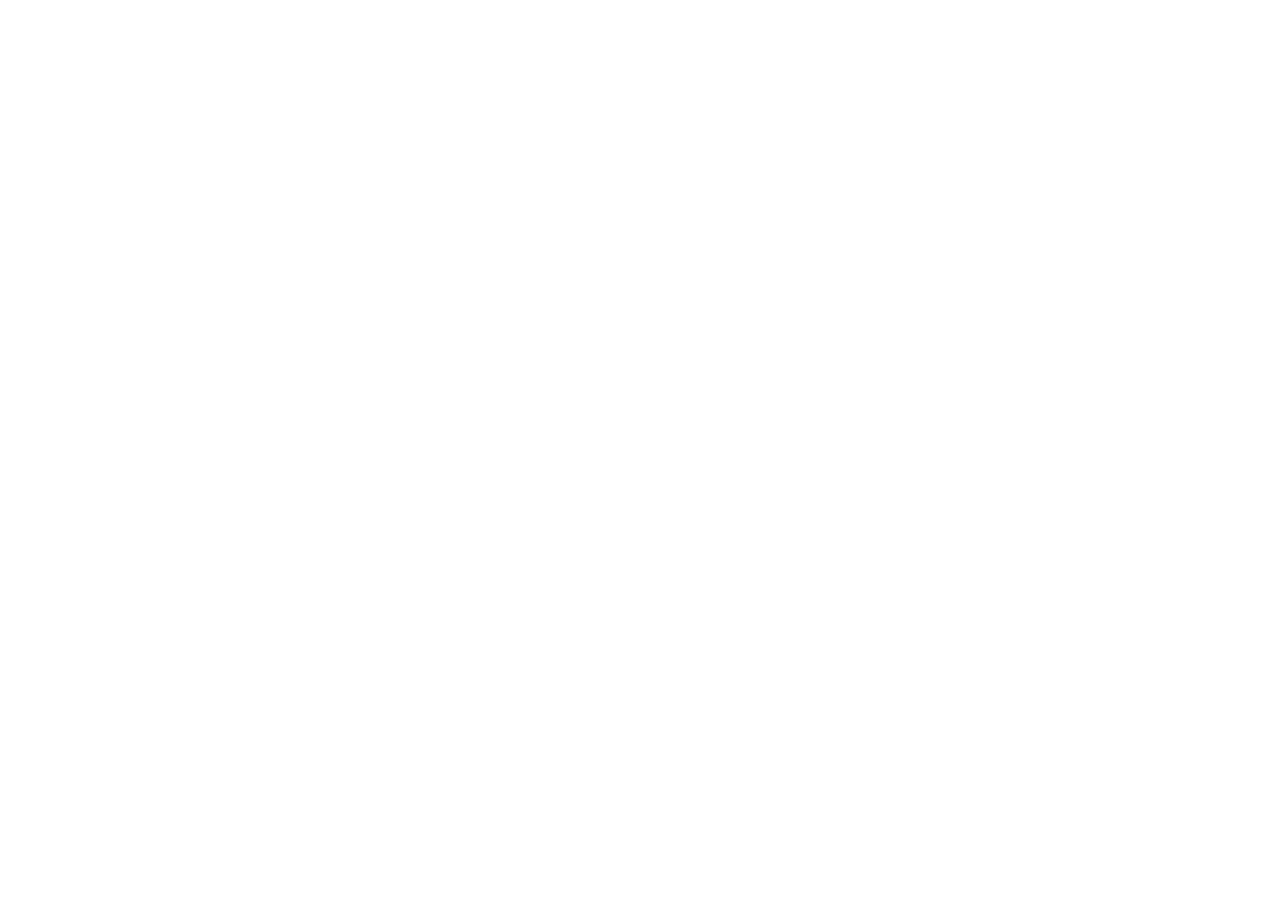
==== about.html @ 93583b95 "morning commit - just beginning" ====
<!DOCTYPE html>
<html>
<head>
  <title>Bent Creek Ceramics - About</title>
  <link href="https://fonts.googleapis.com/css?family=Merriweather:300,300i,400,400i,700|Roboto:300,300i,400,400i" rel="stylesheet">
  <link href="styles.css" rel="stylesheet">
</head>
<body>

</body>
</html>
---- styles.css ----
body {
  background-color: #ffffff;
}

header {
  font-family: "Roboto",sans-serif;
  text-transform: uppercase;
}

ul {
  display: flex;
  justify-content: center;
  list-style: none;
}

.clearfix:after {
  content: "";
  display: block;
  clear: both;
}

.nav {
  padding: 0 30px;
  text-decoration: underline;
}

.logo {
  height: 30px;
  float: left;
  padding-top: 10px;
}

main {
  background-color: #F2F1E8;
  font-family: "Merriweather",serif;
}

h1 {
  font-weight: 400;
  font-size: 3em;
  text-align: center;
}

h2 {
  text-align: center;
  font-weight: 200;
  
}
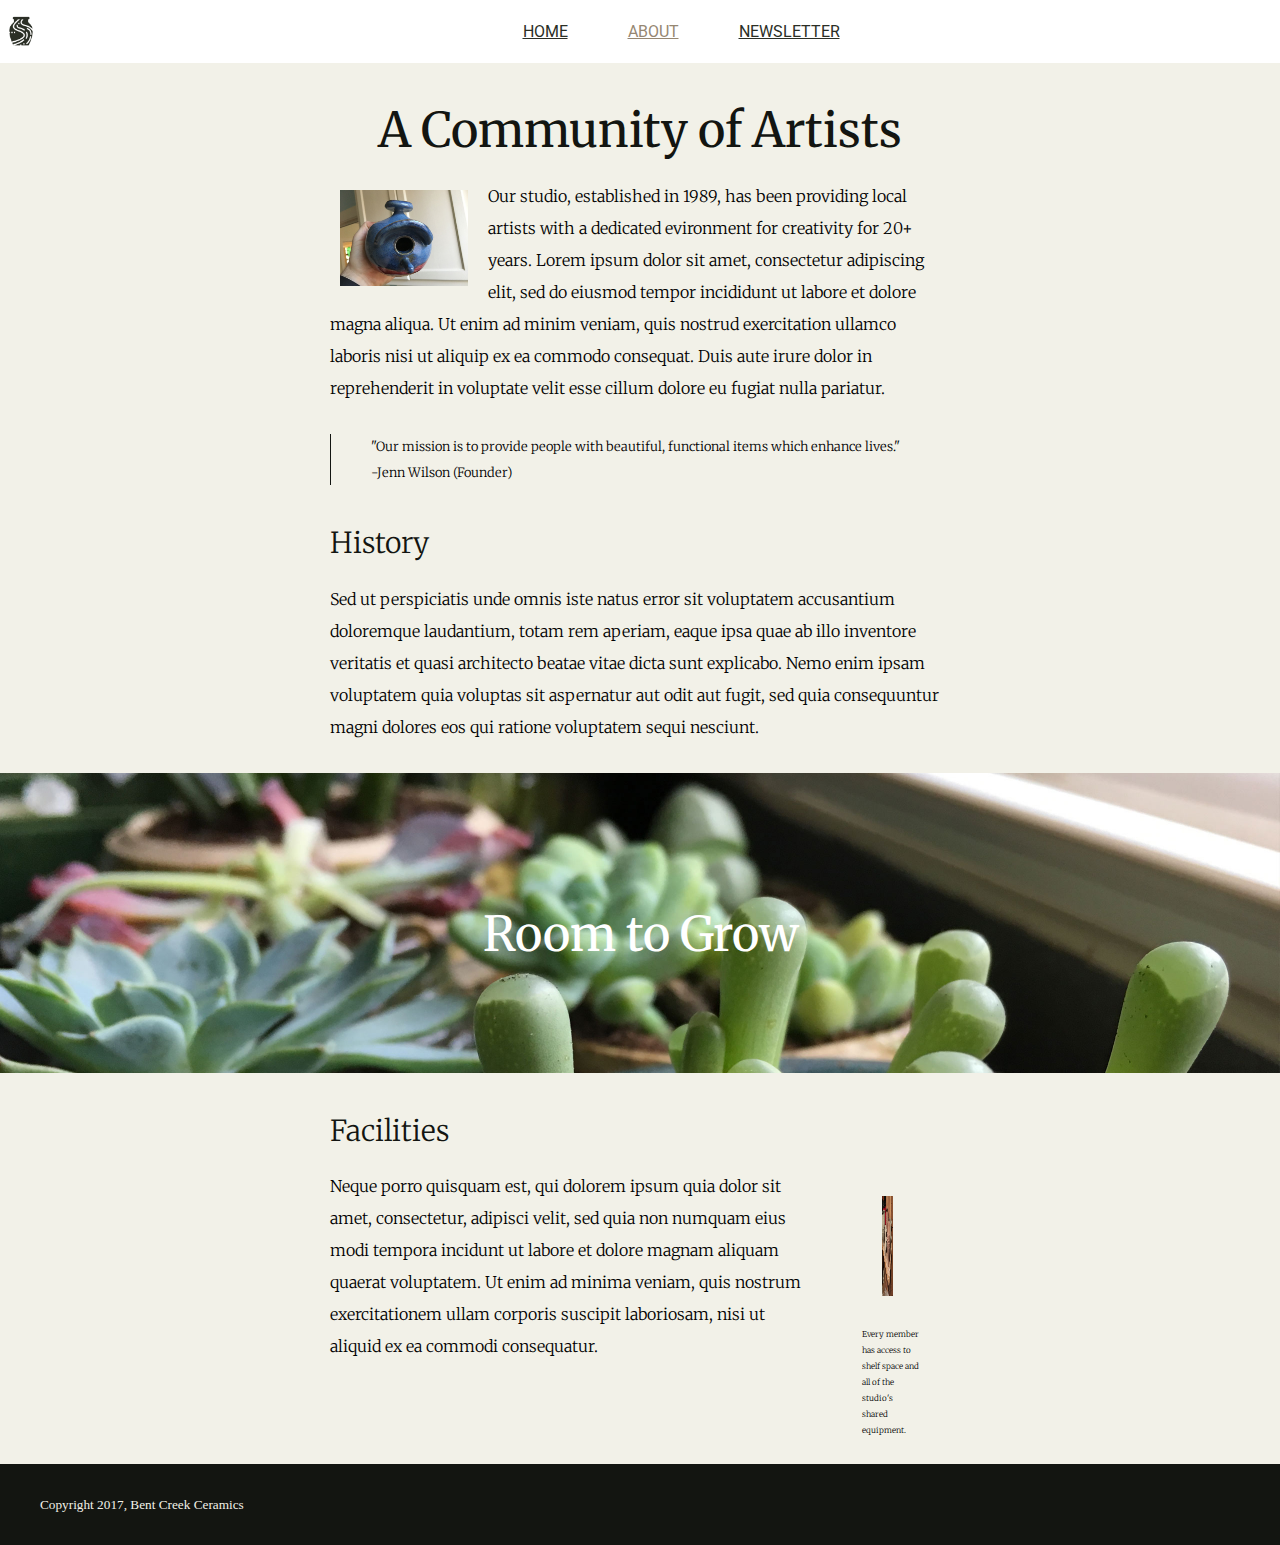
==== commit 3c6c317f: "end of the day - working on facilities section of about page" ====
--- a/about.html
+++ b/about.html
@@ -5,7 +5,57 @@
   <link href="https://fonts.googleapis.com/css?family=Merriweather:300,300i,400,400i,700|Roboto:300,300i,400,400i" rel="stylesheet">
   <link href="styles.css" rel="stylesheet">
 </head>
-<body>
-
+<body class="about">
+  <header class="clearfix">
+    <img class="logo" src="images/bent-creek-logo.png">
+    <ul>
+      <li class="nav"><a class="home" href="index.html">Home</a></li>
+      <li class="nav"><a class="about" href="about.html">About</a></li>
+      <li class="nav"><a class="newsletter" href="newsletter.html">Newsletter</a></li>
+    </ul>
+  </header>
+  <main>
+    <h1>A Community of Artists</h1>
+    <section class="intro">
+      <img id="birdhouse" src="images/birdhouse.jpg">
+      <p>
+        Our studio, established in 1989, has been providing local artists with a dedicated evironment for creativity for 20+ years. Lorem ipsum dolor sit amet, consectetur adipiscing elit, sed do eiusmod tempor incididunt ut labore et dolore magna aliqua. Ut enim ad minim veniam, quis nostrud exercitation ullamco laboris nisi ut aliquip ex ea commodo consequat. Duis aute irure dolor in reprehenderit in voluptate velit esse cillum dolore eu fugiat nulla pariatur.
+      </p>
+      <blockquote>
+        "Our mission is to provide people with beautiful, functional items which enhance lives."
+      </blockquote>
+      <blockquote>
+        -Jenn Wilson (Founder)
+      </blockquote>
+    </section>
+    <section class="history">
+      <h2>History</h2>
+      <p>
+        Sed ut perspiciatis unde omnis iste natus error sit voluptatem accusantium doloremque laudantium, totam rem aperiam, eaque ipsa quae ab illo inventore veritatis et quasi architecto beatae vitae dicta sunt explicabo. Nemo enim ipsam voluptatem quia voluptas sit aspernatur aut odit aut fugit, sed quia consequuntur magni dolores eos qui ratione voluptatem sequi nesciunt.
+      </p>
+    </section>
+    <div class="room-to-grow">
+      <h1>Room to Grow</h1>
+    </div>
+    <section class="facilities">
+      <h2>Facilities</h2>
+      <div class="facilities-content">
+        <p class="facilities-paragraph">
+          Neque porro quisquam est, qui dolorem ipsum quia dolor sit amet, consectetur, adipisci velit, sed quia non numquam eius modi tempora incidunt ut labore et dolore magnam aliquam quaerat voluptatem. Ut enim ad minima veniam, quis nostrum exercitationem ullam corporis suscipit laboriosam, nisi ut aliquid ex ea commodi consequatur.
+        </p>
+        <figure>
+          <img id="pots" src="images/background-1.jpg">
+          <figcaption class="caption">
+            Every member has access to shelf space and all of the studio's shared equipment.
+          </figcation>
+        </figure>
+      <div>
+    </section>
+    <section class="monthly-plans">
+    </section>
+  </main>
+  <footer>
+    <h5>Copyright 2017, Bent Creek Ceramics</h5>
+  </footer>
 </body>
 </html>
--- a/styles.css
+++ b/styles.css
@@ -1,16 +1,42 @@
 body {
-  background-color: #ffffff;
+  background-color: #F2F1E8;
+  margin:0;
 }
 
 header {
   font-family: "Roboto",sans-serif;
+  background-color: #ffffff;
   text-transform: uppercase;
-}
-
-ul {
+  display: block;
+  margin: 0;
+  padding: 6px;
+  width: 100%;
+  position: fixed;
+  top: 0;
+}
+
+header ul {
   display: flex;
   justify-content: center;
   list-style: none;
+}
+
+.home main ul {
+  display: flex;
+  list-style: none;
+  flex-wrap: wrap;
+}
+
+.top-row {
+  background-size: cover;
+  height: 300px;
+  margin: 10px;
+}
+
+.bottom-row {
+  background-size: cover;
+  height: 200px;
+  margin: 10px;
 }
 
 .clearfix:after {
@@ -21,7 +47,19 @@
 
 .nav {
   padding: 0 30px;
+}
+
+.nav a {
   text-decoration: underline;
+  color: #2B2F26;
+}
+
+.nav a:hover {
+  color: #CD5D67;
+}
+
+body.home a.home, body.about a.about, body.newsletter a.newsletter {
+  color: #968772;
 }
 
 .logo {
@@ -31,7 +69,7 @@
 }
 
 main {
-  background-color: #F2F1E8;
+  margin-top: 100px;
   font-family: "Merriweather",serif;
 }
 
@@ -39,10 +77,154 @@
   font-weight: 400;
   font-size: 3em;
   text-align: center;
-}
-
-h2 {
+  color: #131511;
+  margin-bottom: 10px;
+}
+
+.home h2 {
   text-align: center;
   font-weight: 200;
+  font-size: 1.8em;
+  color: #131511;
+  margin-top: 0;
+}
+
+.about h2 {
+  text-align: left;
+  font-weight: 200;
+  font-size: 1.8em;
+  color: #131511;
+  margin: 0;
+  margin-top: 30px;
+  padding-left: 10px;
+}
+
+li h5 {
+  display: inline;
+  background-color: #131511;
+  color: #F2F1E8;
+  font-weight: 200;
+  padding: 10px;
+  width: min-content;
+  position:relative;
+}
+
+.top-row h5 {
+  top: 250px;
+}
+
+.bottom-row h5 {
+  top: 150px;
+}
+
+#product1 {
+  flex-basis: 700px;
+  background-image: url("images/product-1.jpg");
+}
+
+#product2 {
+  flex-basis: 200px;
+  background-image: url("images/product-2.jpg");
+}
+
+#product3 {
+  flex-basis: 200px;
+  background-image: url("images/product-3.jpg");
+}
+
+#product4 {
+  flex-basis: 190px;
+  background-image: url("images/product-4.jpg");
+}
+
+#product5 {
+  flex-basis: 190px;
+  background-image: url("images/product-5.jpg");
+}
+
+#product6 {
+  flex-basis: 500px;
+  background-image: url("images/product-6.jpg");
+}
+
+#product7 {
+  flex-basis: 200px;
+  background-image: url("images/product-7.jpg");
+}
+
+#birdhouse {
+  width: 20%;
+  margin:20px;
+  float:left;
+}
+
+#pots {
+  width: 20%;
+  margin:20px;
+  height:100px;
+}
+
+footer {
+  display: block;
+  margin: 0;
+  padding: 10px 40px;
+  background-color: #131511;
+  color: #F2F1E8;
+}
+
+footer h5 {
+  font-weight: 200;
+}
+
+section {
+  width: 50%;
+  line-height: 2;
+  margin: 10px auto;
+  font-weight: 300;
+}
+
+section p {
+  padding: 10px;
+  margin: 0;
+  margin-bottom: 20px;
+}
+
+blockquote {
+  font-size: 0.8em;
+  margin: 0 0 0 10px;
+  padding: 0 0 0 40px;
+  border-left: 1px solid #131511;
+}
+
+.room-to-grow {
+  background-image: url("images/background-3.jpg");
+  background-size: cover;
+  height: 300px;
+  display: flex;
+  justify-content: center;
+  align-items: center;
+}
+
+div h1 {
+  color: #ffffff;
+}
+
+figure {
+}
+
+.facilities-content {
+  display: flex;
+  justify-content: space-between;
+}
+
+.facilities-paragraph {
   
 }
+
+.caption {
+  font-size: 0.5em;
+}
+
+.about ul {
+  list-style: none;
+}
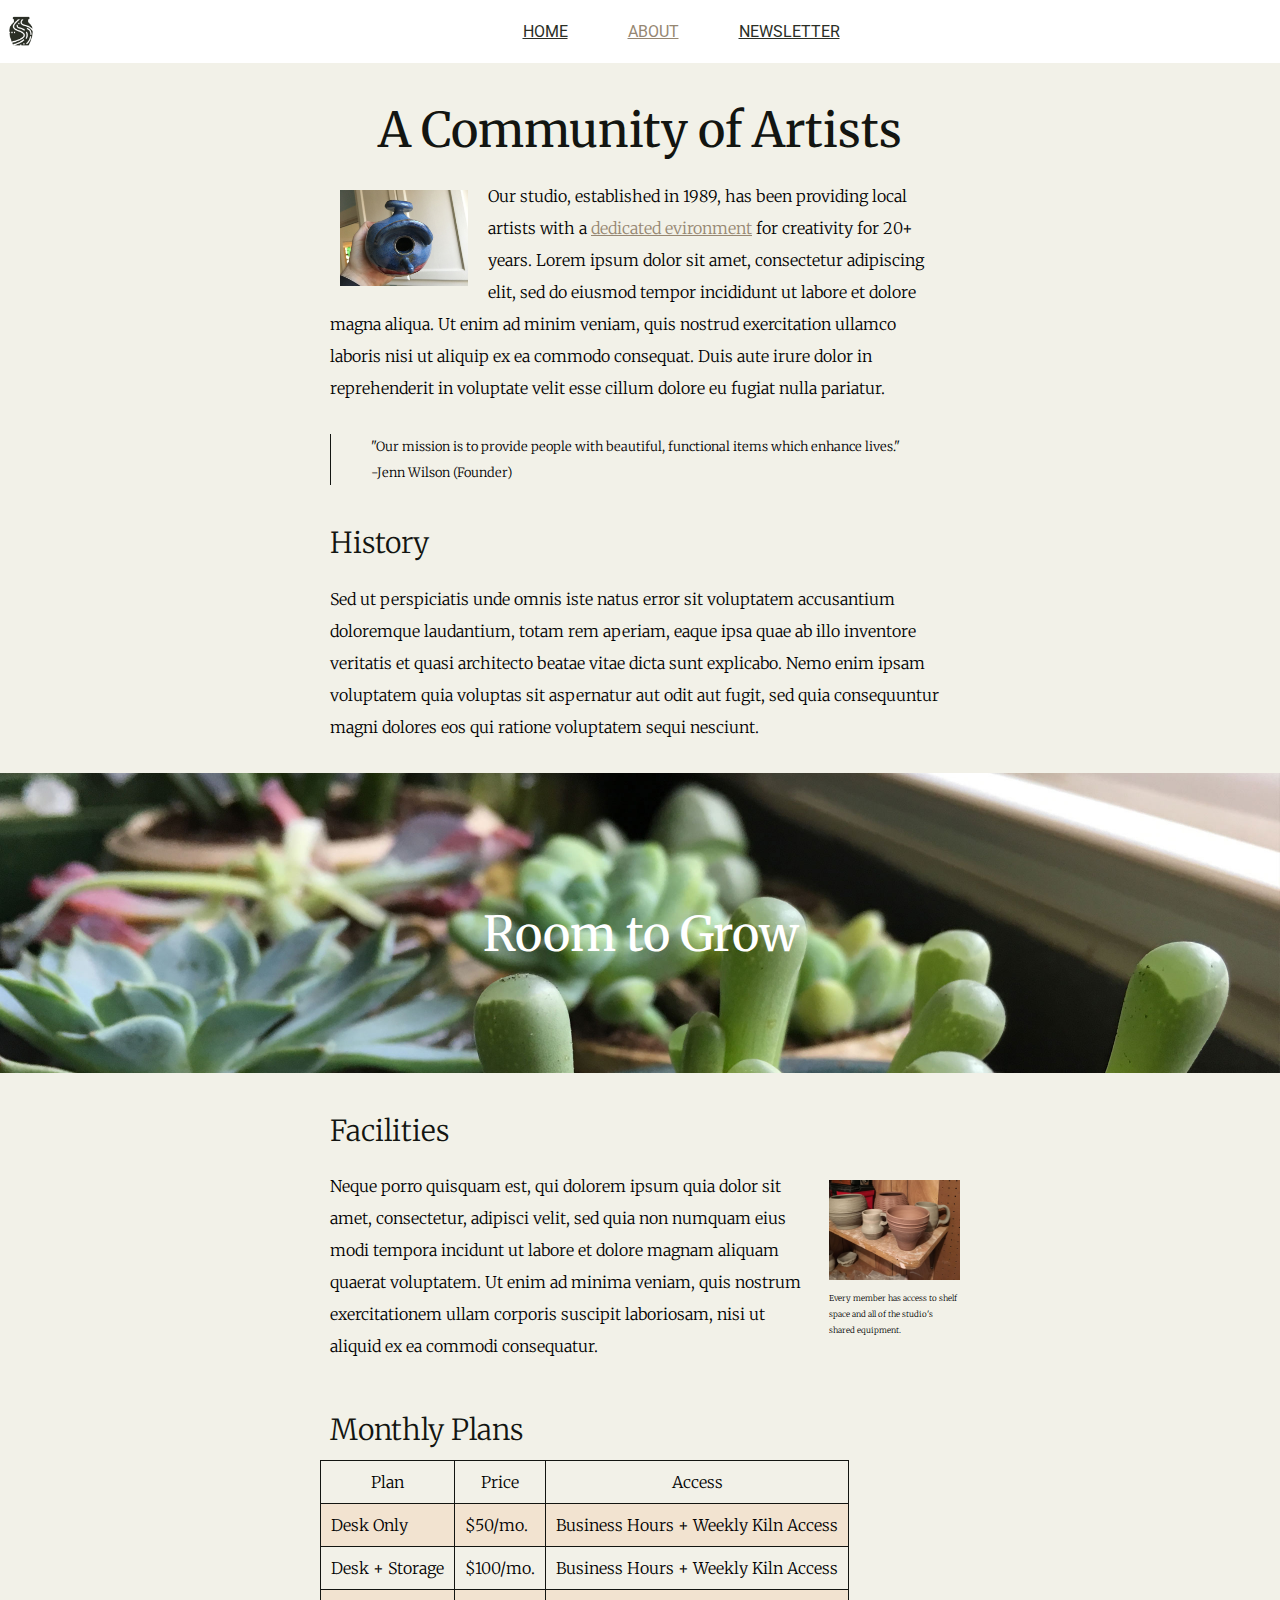
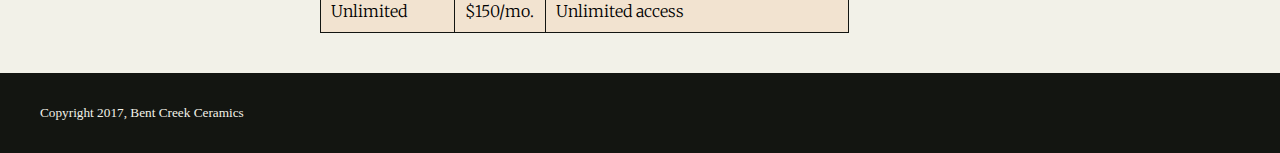
==== commit da9f0d0f: "finished about page" ====
--- a/about.html
+++ b/about.html
@@ -19,7 +19,7 @@
     <section class="intro">
       <img id="birdhouse" src="images/birdhouse.jpg">
       <p>
-        Our studio, established in 1989, has been providing local artists with a dedicated evironment for creativity for 20+ years. Lorem ipsum dolor sit amet, consectetur adipiscing elit, sed do eiusmod tempor incididunt ut labore et dolore magna aliqua. Ut enim ad minim veniam, quis nostrud exercitation ullamco laboris nisi ut aliquip ex ea commodo consequat. Duis aute irure dolor in reprehenderit in voluptate velit esse cillum dolore eu fugiat nulla pariatur.
+        Our studio, established in 1989, has been providing local artists with a <a href="#facilities">dedicated evironment</a> for creativity for 20+ years. Lorem ipsum dolor sit amet, consectetur adipiscing elit, sed do eiusmod tempor incididunt ut labore et dolore magna aliqua. Ut enim ad minim veniam, quis nostrud exercitation ullamco laboris nisi ut aliquip ex ea commodo consequat. Duis aute irure dolor in reprehenderit in voluptate velit esse cillum dolore eu fugiat nulla pariatur.
       </p>
       <blockquote>
         "Our mission is to provide people with beautiful, functional items which enhance lives."
@@ -37,7 +37,7 @@
     <div class="room-to-grow">
       <h1>Room to Grow</h1>
     </div>
-    <section class="facilities">
+    <section id="facilities">
       <h2>Facilities</h2>
       <div class="facilities-content">
         <p class="facilities-paragraph">
@@ -52,6 +52,33 @@
       <div>
     </section>
     <section class="monthly-plans">
+      <h2>Monthly Plans</h2>
+      <table>
+        <thead>
+          <tr>
+            <th>Plan</th>
+            <th>Price</th>
+            <th>Access</th>
+          </tr>
+        </thead>
+        <tbody>
+          <tr id="row1">
+            <td>Desk Only</td>
+            <td>$50/mo.</td>
+            <td>Business Hours + Weekly Kiln Access</td>
+          </tr>
+          <tr>
+            <td>Desk + Storage</td>
+            <td>$100/mo.</td>
+            <td>Business Hours + Weekly Kiln Access</td>
+          </tr>
+          <tr id="row3">
+            <td>Unlimited</td>
+            <td>$150/mo.</td>
+            <td>Unlimited access</td>
+          </tr>
+        </tbody>
+      </table>
     </section>
   </main>
   <footer>
--- a/styles.css
+++ b/styles.css
@@ -159,9 +159,10 @@
 }
 
 #pots {
-  width: 20%;
-  margin:20px;
-  height:100px;
+  width: 100%;
+  margin:0;
+  margin-top: 20px;
+  height: 100px;
 }
 
 footer {
@@ -210,15 +211,18 @@
 }
 
 figure {
+  flex-basis: 300px;
+  margin:0;
 }
 
 .facilities-content {
   display: flex;
-  justify-content: space-between;
 }
 
 .facilities-paragraph {
-  
+  flex-basis: 1100px;
+  margin: 0;
+  margin-right: 10px;
 }
 
 .caption {
@@ -228,3 +232,38 @@
 .about ul {
   list-style: none;
 }
+
+table {
+  border-spacing: 0;
+  margin-bottom: 40px;
+}
+
+th {
+  border:1px solid #131511;
+  margin:0;
+  padding: 5px 10px;
+  font-weight: 100;
+}
+
+td {
+  border:1px solid #131511;
+  border-top: 0;
+  margin:0;
+  padding: 5px 10px;
+}
+
+th:first-child,th:nth-child(2),td:first-child,td:nth-child(2) {
+  border-right:0;
+}
+
+#row1, #row3 {
+  background-color: #F2E3D0;
+}
+
+.intro a {
+  color: #968772;
+}
+
+.intro a:hover {
+  color: #967343;
+}
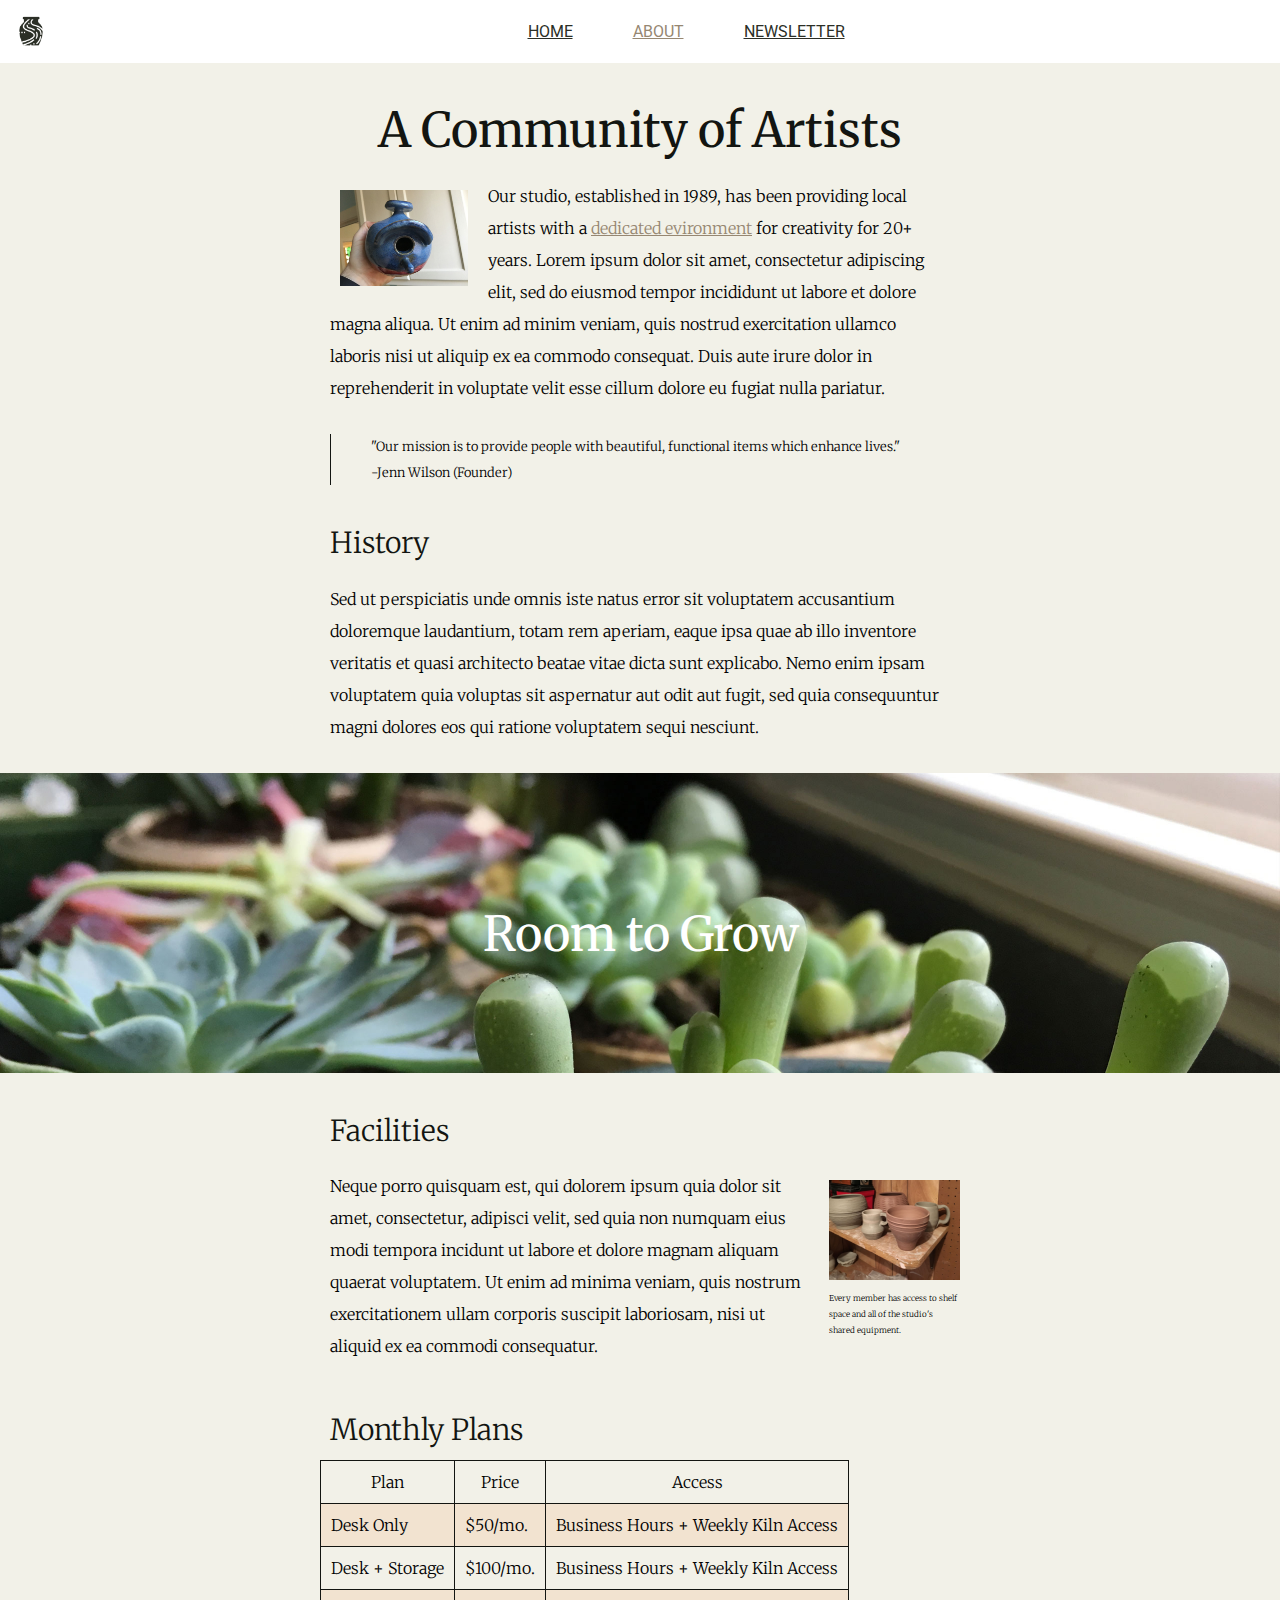
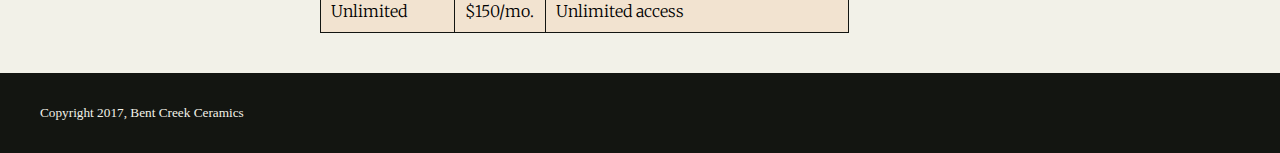
==== commit ba062936: "added favicon" ====
--- a/about.html
+++ b/about.html
@@ -7,7 +7,7 @@
 </head>
 <body class="about">
   <header class="clearfix">
-    <img class="logo" src="images/bent-creek-logo.png">
+    <a href="index.html"><img class="logo" src="images/bent-creek-logo.png" ></a>
     <ul>
       <li class="nav"><a class="home" href="index.html">Home</a></li>
       <li class="nav"><a class="about" href="about.html">About</a></li>
--- a/styles.css
+++ b/styles.css
@@ -58,6 +58,10 @@
   color: #CD5D67;
 }
 
+a .logo:hover {
+  
+}
+
 body.home a.home, body.about a.about, body.newsletter a.newsletter {
   color: #968772;
 }
@@ -66,6 +70,7 @@
   height: 30px;
   float: left;
   padding-top: 10px;
+  padding-left: 10px;
 }
 
 main {
@@ -267,3 +272,67 @@
 .intro a:hover {
   color: #967343;
 }
+
+body.newsletter {
+  background-image: url("images/background-2.jpg");
+  background-size: cover;
+  display:flex;
+  justify-content: center;
+  align-items:center;
+  height: 100vh;
+  margin:0;
+}
+
+.newsletter main {
+  margin:0;
+}
+
+#signupbox {
+  background-color: #FFFFFF;
+  padding: 20px;
+}
+
+#signupbox h2,h3 {
+  text-align: center;
+  font-weight: 100;
+}
+
+#signupbox h2 {
+  font-size: 1.6em;
+}
+
+input {
+  border:0;
+}
+
+input:focus {
+  border-bottom: 2px solid #967343;
+}
+
+.name,.email {
+  margin: 20px 0;
+  padding: 5px 0;
+  color: #968772;
+  font-size: 1.2em;
+  border-bottom: 2px solid #968772;
+}
+
+.inputarea {
+  font-family: "Roboto",sans-serif;
+}
+
+#button {
+  font-weight: 400;
+  color: #F2F1E8;
+  background-color: #968772;
+  padding: 15px 30px;
+}
+
+#button:hover {
+  background-color: #967343;
+  color: #FFFFFF;
+}
+
+#button-line {
+  margin: 40px 0 25px;
+}
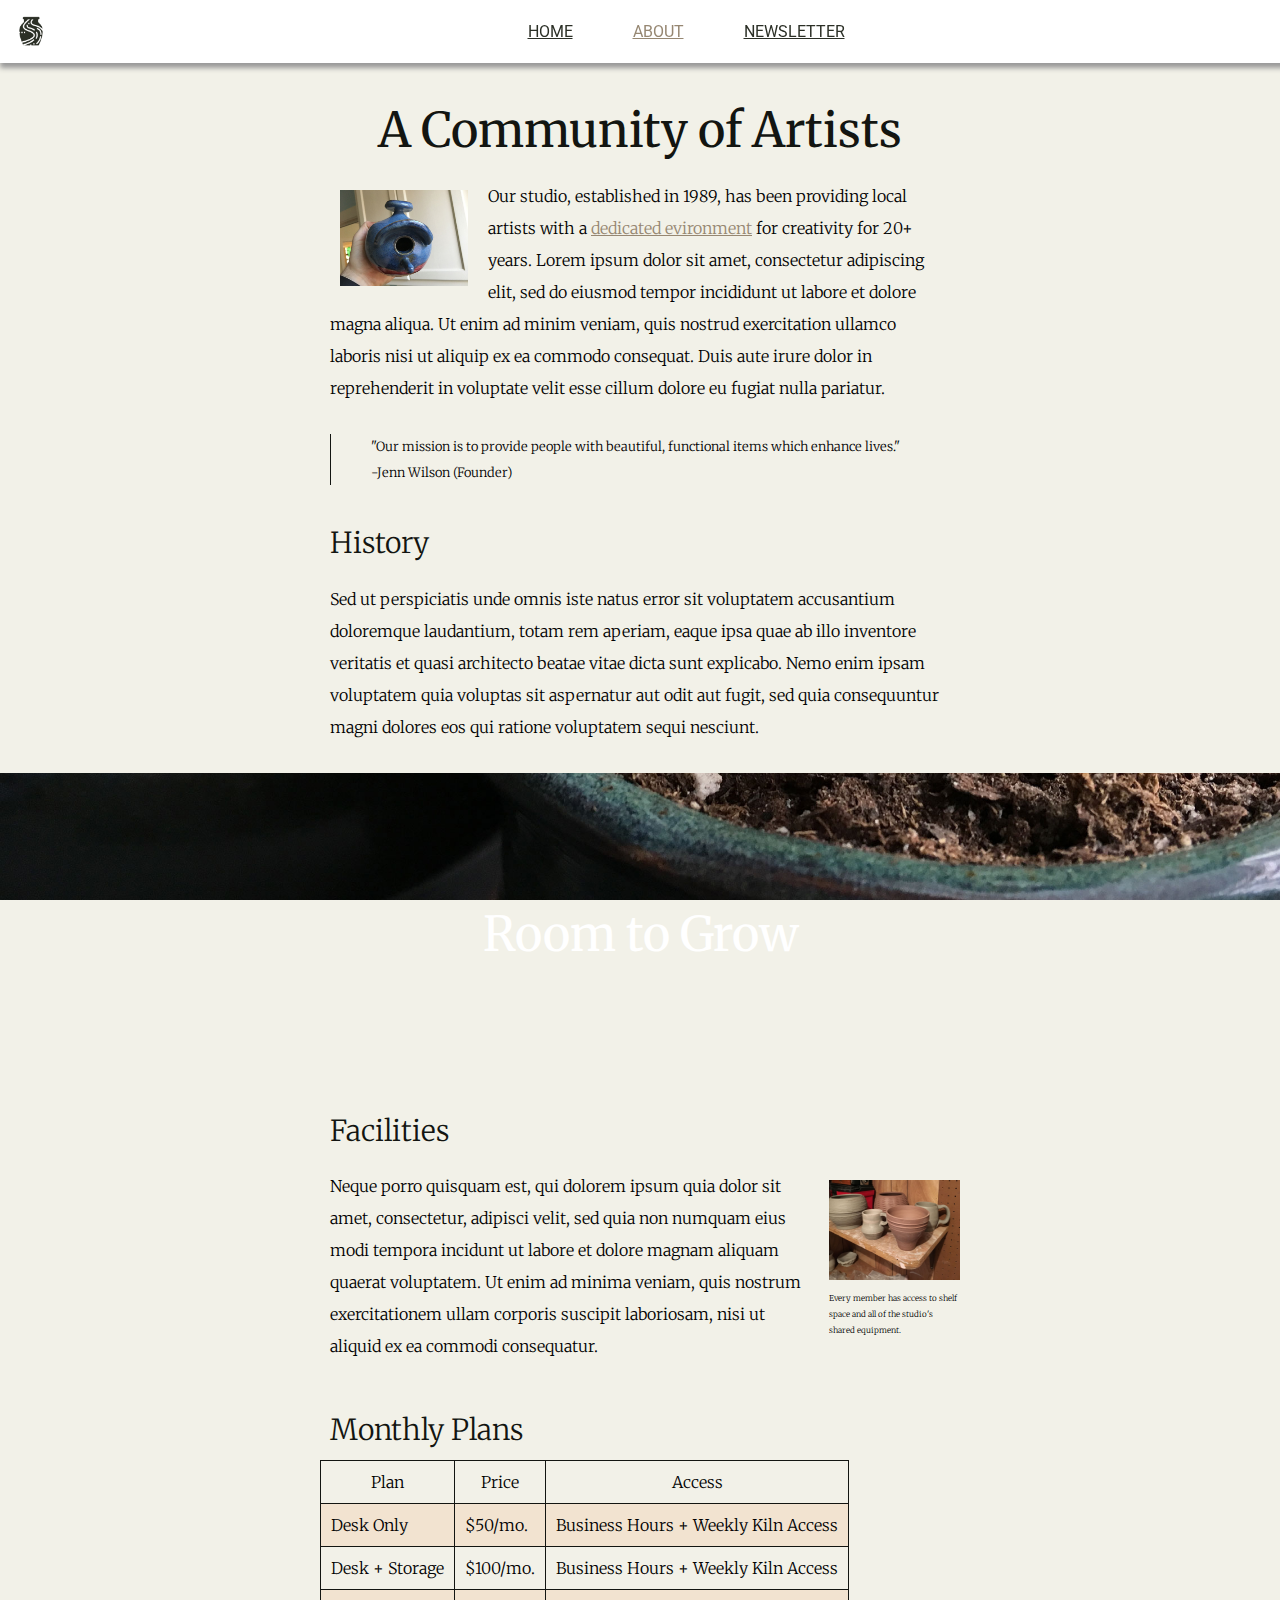
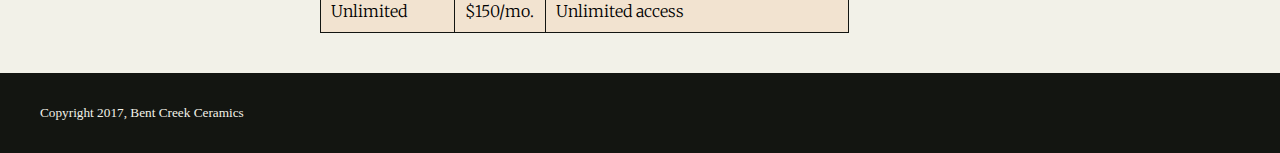
==== commit c2e59113: "fixed hover issue on submit button" ====
--- a/about.html
+++ b/about.html
@@ -7,7 +7,7 @@
 </head>
 <body class="about">
   <header class="clearfix">
-    <a href="index.html"><img class="logo" src="images/bent-creek-logo.png" ></a>
+    <a href="index.html"><img class="logo" src="images/bent-creek-logo.png"><img:onhover src="images/bent-creek-logo-coral.png"></a>
     <ul>
       <li class="nav"><a class="home" href="index.html">Home</a></li>
       <li class="nav"><a class="about" href="about.html">About</a></li>
--- a/styles.css
+++ b/styles.css
@@ -13,6 +13,7 @@
   width: 100%;
   position: fixed;
   top: 0;
+  box-shadow: 0 5px 5px #999999;
 }
 
 header ul {
@@ -55,11 +56,12 @@
 }
 
 .nav a:hover {
+  transition: 1s ease;
   color: #CD5D67;
 }
 
 a .logo:hover {
-  
+
 }
 
 body.home a.home, body.about a.about, body.newsletter a.newsletter {
@@ -203,6 +205,7 @@
 }
 
 .room-to-grow {
+  background-attachment: fixed;
   background-image: url("images/background-3.jpg");
   background-size: cover;
   height: 300px;
@@ -270,6 +273,7 @@
 }
 
 .intro a:hover {
+  transition: 1s ease;
   color: #967343;
 }
 
@@ -306,6 +310,7 @@
 }
 
 input:focus {
+  transition: 1s ease;
   border-bottom: 2px solid #967343;
 }
 
@@ -321,14 +326,15 @@
   font-family: "Roboto",sans-serif;
 }
 
-#button {
+#signupButton {
   font-weight: 400;
   color: #F2F1E8;
   background-color: #968772;
   padding: 15px 30px;
 }
 
-#button:hover {
+#signupButton:hover {
+  transition: 1s ease;
   background-color: #967343;
   color: #FFFFFF;
 }
